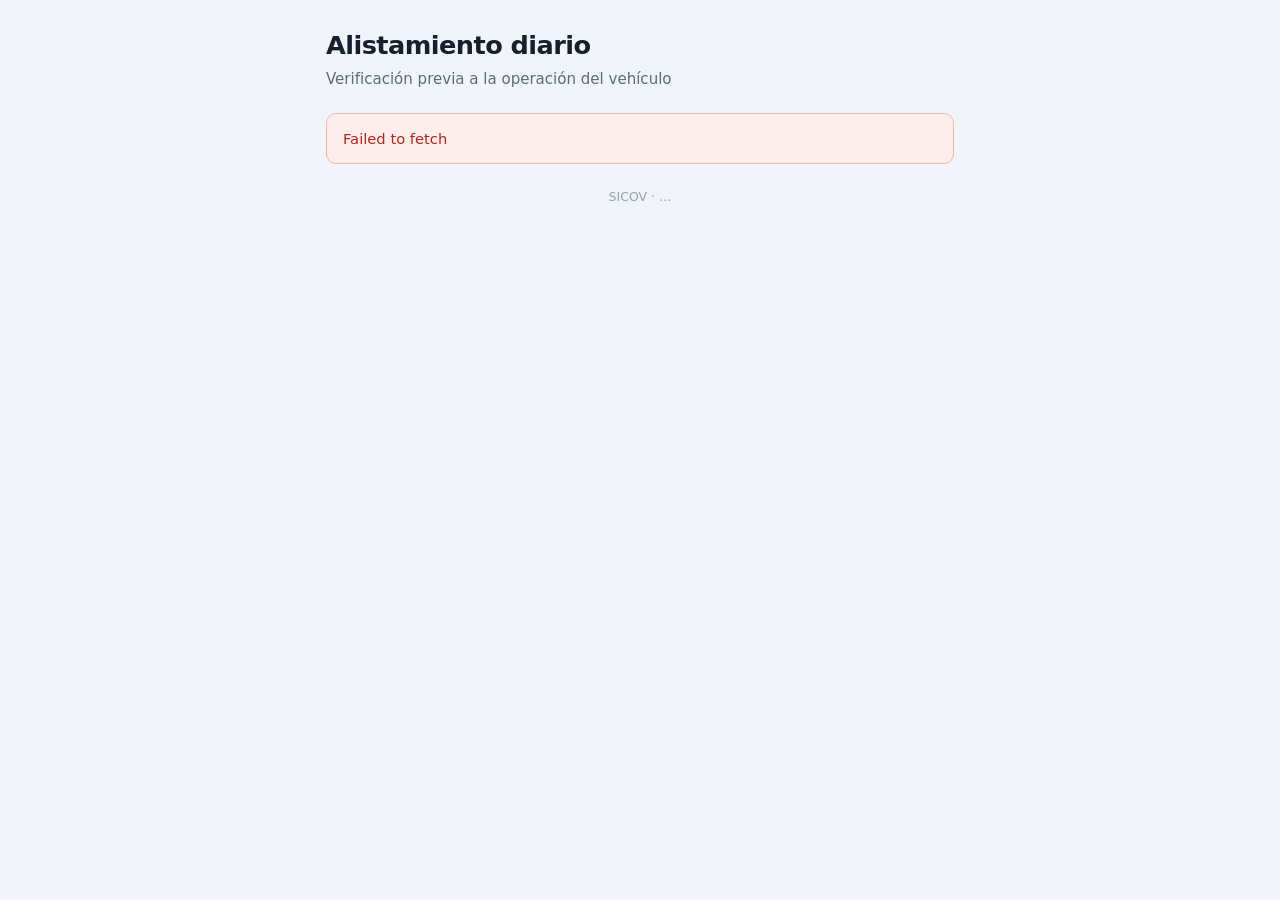
==== alistamiento.html @ 08b6e591 "Rediseno del checklist y arreglo del campo de observacion encimado El formulario del conductor se ve" ====
<!doctype html>
<html lang="es">
<head>
<meta charset="utf-8">
<meta name="viewport" content="width=device-width, initial-scale=1, viewport-fit=cover">
<title>Alistamiento diario — SICOV</title>
<meta name="description" content="Verificación previa a la operación del vehículo.">
<meta name="theme-color" content="#1a4fa0">
<link rel="manifest" href="./manifest.webmanifest">
<link rel="icon" href="./assets/icono-192.png" sizes="192x192" type="image/png">
<link rel="apple-touch-icon" href="./assets/icono-192.png">
<meta name="apple-mobile-web-app-capable" content="yes">
<meta name="apple-mobile-web-app-title" content="SICOV">
<link rel="stylesheet" href="./assets/app.css">
</head>
<body>

<div class="cinta" id="cinta-version" hidden></div>
<div class="cinta" id="cinta-conexion" hidden></div>

<div class="envoltura">
  <header>
    <div>
      <h1>Alistamiento diario</h1>
      <p class="sub">Verificación previa a la operación del vehículo</p>
    </div>
  </header>

  <div id="cargando" class="cargando">Cargando…</div>
  <div id="aviso" class="aviso error" hidden></div>

  <form id="formulario" hidden>
    <div class="panel">
      <h2>Vehículo y conductor</h2>

      <label>
        <span class="etiqueta">Placa</span>
        <select id="placa" required>
          <option value="">Selecciona el vehículo…</option>
        </select>
      </label>

      <label>
        <span class="etiqueta">Cédula del conductor</span>
        <input id="cedula" type="text" inputmode="numeric" autocomplete="off"
               required placeholder="Sin puntos ni espacios">
        <span class="pista" id="pista-conductor"></span>
      </label>

      <label>
        <span class="etiqueta">Nombre del conductor</span>
        <input id="nombre" type="text" autocomplete="off" required placeholder="Nombre completo">
      </label>

      <label>
        <span class="etiqueta">Kilometraje <span class="pista enlinea">(opcional)</span></span>
        <input id="kilometraje" type="text" inputmode="numeric" autocomplete="off">
      </label>
    </div>

    <div class="panel">
      <h2>Verificación</h2>
      <p class="sub nota">
        Marca cada punto: <strong>OK</strong> si está bien, <strong>Falla</strong> si encontraste
        una novedad. Hay que marcar todos para poder registrar.
      </p>
      <div id="checklist"></div>
    </div>

    <div class="panel">
      <h2>Observaciones</h2>
      <label>
        <textarea id="observaciones" placeholder="Algo más que deba quedar registrado (opcional)"></textarea>
      </label>
    </div>
  </form>

  <p class="pie">SICOV · <span id="version">…</span></p>
</div>

<div class="barra" id="barra" hidden>
  <div class="barra-interna">
    <div class="progreso">
      <div class="progreso-texto" id="progreso-texto" aria-live="polite"></div>
      <div class="progreso-riel" role="progressbar" aria-label="Puntos verificados">
        <div class="progreso-lleno" id="progreso-lleno"></div>
      </div>
    </div>
    <button type="button" class="primario" id="enviar" disabled>Registrar</button>
  </div>
</div>

<!-- comun.js primero: registra el service worker y define window.SICOV, del
     que depende el resto. Los dos son clasicos (no modulos) para que se
     ejecuten en orden sin defer. -->
<script src="./assets/comun.js"></script>
<script src="./assets/alistamiento.js"></script>
</body>
</html>
---- assets/app.css ----
/* ---------------------------------------------------------------------------
   Estilos de la plataforma SICOV
   ---------------------------------------------------------------------------
   Compartidos por los dos formularios. Estan en un archivo aparte (y no inline
   en cada HTML) para que el service worker los cachee una vez y los reuse: con
   estilos inline, cada cambio en un formulario obliga a volver a descargar
   todo lo demas.

   Mobile-first sin media queries para crecer: el formulario se llena de pie
   junto al vehiculo, en un telefono. El escritorio solo necesita que la
   columna no se estire, y eso lo resuelve un max-width.

   DOS COSAS MANDAN EN ESTE DISENO, y no son esteticas:

   1. Se usa a pleno sol y a las 4 de la manana. De ahi que los estados
      marcados sean rellenos de color con texto blanco, y no fondos tenidos con
      texto de color: un tinte claro desaparece bajo el sol directo. Y de ahi
      el modo oscuro, que a esa hora no es un lujo.

   2. Se toca con una mano, de pie, a veces con guantes. Ningun objetivo
      tactil baja de 48px.

   Lo marcado RECEDE y lo pendiente resalta: un item ya verificado se tine y
   baja de contraste, mientras los que faltan siguen en blanco. Asi el ojo va
   solo a lo que queda, que es la pregunta que el conductor se hace al bajar
   la lista.
--------------------------------------------------------------------------- */

:root {
  --tinta: #16202c;
  --suave: #5b6b7d;
  --tenue: #93a1b2;
  --linea: #e3e8ef;
  --linea-fuerte: #cdd6e0;
  --fondo: #f1f4f8;
  --panel: #ffffff;
  --campo: #ffffff;

  --ok: #16794a;
  --ok-claro: #1f9a5e;
  --ok-suave: #e9f6ef;
  --ok-borde: #a8ddc1;

  --mal: #b3261e;
  --mal-claro: #d13a30;
  --mal-suave: #fdedeb;
  --mal-borde: #f2b9b4;

  --acento: #1a4fa0;
  --acento-claro: #2a66c4;
  --acento-suave: #eaf1fb;
  --acento-borde: #bed3f0;

  --radio: 14px;
  --radio-chico: 10px;
  --sombra: 0 1px 2px rgba(22, 32, 44, 0.04), 0 4px 12px rgba(22, 32, 44, 0.05);
  --sombra-barra: 0 -2px 16px rgba(22, 32, 44, 0.10);

  color-scheme: light;
}

/* El turno arranca de noche. Se redefinen solo los tokens: ninguna regla de
   abajo sabe en que modo esta. */
@media (prefers-color-scheme: dark) {
  :root {
    --tinta: #e8edf4;
    --suave: #9aa8ba;
    --tenue: #6b7a8d;
    --linea: #2a3542;
    --linea-fuerte: #3a4757;
    --fondo: #0f151c;
    --panel: #18202a;
    --campo: #1e2833;

    --ok: #3fbd7d;
    --ok-claro: #2f9d64;
    --ok-suave: #14301f;
    --ok-borde: #2c6444;

    --mal: #f28b83;
    --mal-claro: #d4483c;
    --mal-suave: #331715;
    --mal-borde: #6b2b25;

    --acento: #6ba3f5;
    --acento-claro: #3d7fd8;
    --acento-suave: #16243a;
    --acento-borde: #2d4a75;

    --sombra: 0 1px 2px rgba(0, 0, 0, 0.3), 0 4px 12px rgba(0, 0, 0, 0.25);
    --sombra-barra: 0 -2px 16px rgba(0, 0, 0, 0.4);

    color-scheme: dark;
  }
}

* { box-sizing: border-box; }

body {
  margin: 0;
  /* El padding inferior deja sitio a la barra fija de envio, y el
     safe-area-inset evita que el boton quede bajo la barra del sistema en los
     telefonos con notch. */
  padding: env(safe-area-inset-top, 0) 0 calc(env(safe-area-inset-bottom, 0) + 108px);
  background: var(--fondo);
  color: var(--tinta);
  font: 16px/1.5 system-ui, -apple-system, "Segoe UI", sans-serif;
  -webkit-text-size-adjust: 100%;
  /* La app instalada no debe dar el efecto de rebote de una pagina web. */
  overscroll-behavior-y: contain;
  -webkit-tap-highlight-color: transparent;
}

.envoltura { max-width: 660px; margin: 0 auto; padding: 16px; }

/* --- Cabecera --- */
header { padding: 10px 0 22px; display: flex; align-items: flex-start; gap: 12px; }
header > div { flex: 1; min-width: 0; }
h1 {
  margin: 0 0 4px;
  font-size: 1.6rem;
  font-weight: 700;
  letter-spacing: -0.022em;
}
.sub { margin: 0; color: var(--suave); font-size: 0.94rem; }

/* --- Paneles --- */
.panel {
  background: var(--panel);
  border: 1px solid var(--linea);
  border-radius: var(--radio);
  padding: 18px;
  margin-bottom: 14px;
  box-shadow: var(--sombra);
}
.panel h2 {
  margin: 0 0 16px;
  font-size: 0.75rem;
  text-transform: uppercase;
  letter-spacing: 0.08em;
  color: var(--suave);
  font-weight: 700;
}
.panel .nota { margin: -8px 0 16px; font-size: 0.9rem; }

/* --- Campos --- */
label { display: block; margin-bottom: 16px; }
label:last-child { margin-bottom: 0; }
.etiqueta { display: block; font-size: 0.88rem; font-weight: 600; margin-bottom: 7px; }
.pista { display: block; font-size: 0.82rem; color: var(--suave); font-weight: 400; margin-top: 6px; }
.pista.enlinea { display: inline; margin: 0; font-weight: 400; }
.pista.bien { color: var(--ok); font-weight: 600; }

input, select, textarea {
  width: 100%;
  /* Hereda los 16px del body a proposito: por debajo de 16px, iOS hace zoom
     al enfocar el campo y descoloca el formulario. */
  font: inherit;
  padding: 13px 14px;
  min-height: 50px;
  border: 1.5px solid var(--linea-fuerte);
  border-radius: var(--radio-chico);
  background: var(--campo);
  color: inherit;
  transition: border-color .15s, box-shadow .15s;
}
input::placeholder, textarea::placeholder { color: var(--tenue); }
input:focus-visible, select:focus-visible, textarea:focus-visible {
  outline: none;
  border-color: var(--acento);
  box-shadow: 0 0 0 3px var(--acento-suave);
}
textarea { min-height: 88px; resize: vertical; line-height: 1.5; }

/* La flecha del select se dibuja con dos gradientes en vez de una imagen:
   hereda el color del tema y no cuesta una peticion mas. */
select {
  appearance: none;
  -webkit-appearance: none;
  padding-right: 40px;
  background-image: linear-gradient(45deg, transparent 50%, var(--suave) 50%),
                    linear-gradient(135deg, var(--suave) 50%, transparent 50%);
  background-position: calc(100% - 20px) calc(50% + 2px), calc(100% - 15px) calc(50% + 2px);
  background-size: 5px 5px, 5px 5px;
  background-repeat: no-repeat;
}

.par { display: flex; gap: 12px; }
.par > label { flex: 1; min-width: 0; }
@media (max-width: 420px) { .par { flex-direction: column; gap: 0; } }

/* --- Grupos del checklist --- */
.grupo {
  display: flex;
  align-items: center;
  gap: 10px;
  margin: 22px 0 10px;
  padding-top: 18px;
  border-top: 1px solid var(--linea);
}
.grupo:first-of-type { margin-top: 0; padding-top: 0; border-top: 0; }
.grupo-nombre {
  flex: 1;
  min-width: 0;
  font-size: 0.78rem;
  text-transform: uppercase;
  letter-spacing: 0.07em;
  color: var(--suave);
  font-weight: 700;
}

/* Contador por grupo: dice cuanto falta de ESTE bloque sin tener que contar a
   ojo. Se pone verde solo cuando el grupo esta completo. */
.grupo-cuenta {
  flex-shrink: 0;
  font: 700 0.75rem/1 system-ui, sans-serif;
  padding: 6px 10px;
  border-radius: 99px;
  background: var(--fondo);
  border: 1px solid var(--linea);
  color: var(--tenue);
  font-variant-numeric: tabular-nums;
}
.grupo-cuenta[data-completo="si"] {
  background: var(--ok-suave);
  border-color: var(--ok-borde);
  color: var(--ok);
}

/* --- Item del checklist ---
   GRID de una columna, no flex de una fila. El campo de observacion se anade
   como segundo hijo cuando se marca Falla, y con flex se metia como tercera
   columna: aplastaba el texto y lo encimaba con el switch. Con grid cae en su
   propia fila, a todo el ancho, que es donde se puede escribir. */
.item {
  display: grid;
  gap: 12px;
  padding: 14px;
  margin-bottom: 10px;
  border: 1.5px solid var(--linea);
  border-radius: var(--radio-chico);
  background: var(--panel);
  transition: background-color .15s, border-color .15s;
}
.item:last-child { margin-bottom: 0; }

.item-fila {
  display: flex;
  align-items: center;
  gap: 14px;
}
.item-texto {
  flex: 1;
  min-width: 0;
  font-size: 0.97rem;
  font-weight: 500;
  line-height: 1.35;
}

/* Lo ya resuelto recede para que resalte lo que falta. */
.item[data-estado="ok"] {
  background: var(--ok-suave);
  border-color: var(--ok-borde);
}
.item[data-estado="ok"] .item-texto { color: var(--suave); font-weight: 400; }
.item[data-estado="mal"] {
  background: var(--mal-suave);
  border-color: var(--mal-borde);
}

.item-obs {
  /* Ocupa la fila entera del grid. Sin esto volveria a competir por el ancho
     con el texto y el switch. */
  grid-column: 1 / -1;
  min-height: 48px;
  font-size: 0.94rem;
}

/* --- El switch OK / Falla ---
   Relleno solido con texto blanco al marcar, no un tinte claro: el tinte se
   pierde con el telefono a pleno sol, que es cuando mas se usa. */
.switch { display: flex; gap: 8px; flex-shrink: 0; }
.switch button {
  /* 48px de lado minimo: es el objetivo tactil que se acierta sin precision,
     con el telefono en una mano y de pie junto al vehiculo. */
  min-width: 64px;
  min-height: 48px;
  padding: 0 12px;
  font: 700 0.85rem/1 system-ui, sans-serif;
  border: 1.5px solid var(--linea-fuerte);
  border-radius: var(--radio-chico);
  background: var(--campo);
  color: var(--suave);
  cursor: pointer;
  transition: background-color .12s, border-color .12s, color .12s, opacity .12s;
  display: flex;
  align-items: center;
  justify-content: center;
  gap: 5px;
}
.switch button:active { transform: scale(0.96); }
.switch .glifo { font-size: 1rem; line-height: 1; }

.switch button[aria-pressed="true"][data-valor="ok"] {
  background: var(--ok-claro);
  border-color: var(--ok-claro);
  color: #fff;
}
.switch button[aria-pressed="true"][data-valor="mal"] {
  background: var(--mal-claro);
  border-color: var(--mal-claro);
  color: #fff;
}

/* El no elegido se apaga, para que de un vistazo se lea cual quedo. */
.item[data-estado] .switch button[aria-pressed="false"] {
  opacity: 0.4;
  border-color: var(--linea);
}

/* --- Casillas (mantenimiento) --- */
.check {
  display: flex;
  align-items: center;
  gap: 14px;
  padding: 14px;
  margin: 0 0 8px;
  border: 1.5px solid var(--linea);
  border-radius: var(--radio-chico);
  background: var(--panel);
  cursor: pointer;
  transition: background-color .15s, border-color .15s;
}
.check:last-child { margin-bottom: 0; }
.check:has(input:checked) {
  background: var(--acento-suave);
  border-color: var(--acento-borde);
}
.check input {
  width: 24px; height: 24px;
  flex-shrink: 0;
  accent-color: var(--acento-claro);
  cursor: pointer;
}
.check span { flex: 1; font-size: 0.96rem; font-weight: 500; }

/* --- Selector de tipo --- */
.tipos { display: flex; gap: 10px; }
.tipos button {
  flex: 1;
  min-height: 56px;
  padding: 10px;
  font: 600 0.95rem/1.3 system-ui, sans-serif;
  border: 1.5px solid var(--linea-fuerte);
  border-radius: var(--radio-chico);
  background: var(--campo);
  color: var(--suave);
  cursor: pointer;
  transition: background-color .12s, border-color .12s, color .12s;
}
.tipos button[aria-pressed="true"] {
  background: var(--acento-claro);
  border-color: var(--acento-claro);
  color: #fff;
}

/* --- Barra fija de envio --- */
.barra {
  position: fixed;
  left: 0; right: 0; bottom: 0;
  background: var(--panel);
  border-top: 1px solid var(--linea);
  box-shadow: var(--sombra-barra);
  padding: 12px 16px calc(12px + env(safe-area-inset-bottom, 0));
}
.barra-interna {
  max-width: 660px; margin: 0 auto;
  display: flex; align-items: center; gap: 14px;
}
.progreso { flex: 1; min-width: 0; }
.progreso-texto { font-size: 0.85rem; color: var(--suave); margin-bottom: 7px; }
/* Mantenimiento usa el texto sin riel debajo, asi que no necesita el hueco. */
.progreso.progreso-texto { margin-bottom: 0; }
.progreso-texto strong { color: var(--tinta); font-variant-numeric: tabular-nums; }
.progreso-texto .fallas { color: var(--mal); font-weight: 600; }

/* Barra visual ademas del numero: al bajar por 40 puntos, "cuanto me queda"
   se responde mejor con una longitud que leyendo una cifra. */
.progreso-riel {
  height: 6px;
  border-radius: 99px;
  background: var(--linea);
  overflow: hidden;
}
.progreso-lleno {
  height: 100%;
  width: 0;
  border-radius: 99px;
  background: var(--acento-claro);
  transition: width .2s ease-out;
}
.progreso-lleno[data-lleno="si"] { background: var(--ok-claro); }

/* --- Botones --- */
button.primario {
  font: 700 1rem/1 system-ui, sans-serif;
  padding: 15px 24px;
  min-height: 52px;
  border: 0;
  border-radius: var(--radio-chico);
  background: var(--acento-claro);
  color: #fff;
  cursor: pointer;
  flex-shrink: 0;
  transition: background-color .12s, opacity .12s;
}
button.primario:active { transform: scale(0.98); }
button.primario:disabled {
  background: var(--linea-fuerte);
  color: var(--tenue);
  cursor: not-allowed;
}
button.primario.ancho { width: 100%; }

button.discreto {
  font: 600 0.88rem/1 system-ui, sans-serif;
  padding: 11px 14px;
  min-height: 44px;
  border: 1.5px solid var(--linea-fuerte);
  border-radius: var(--radio-chico);
  background: var(--campo);
  color: var(--suave);
  cursor: pointer;
  flex-shrink: 0;
}

/* --- Avisos --- */
.aviso {
  padding: 14px 16px;
  border-radius: var(--radio-chico);
  margin-bottom: 14px;
  font-size: 0.92rem;
  border: 1.5px solid;
  line-height: 1.45;
}
.aviso.error { background: var(--mal-suave); border-color: var(--mal-borde); color: var(--mal); }
.aviso.info  { background: var(--acento-suave); border-color: var(--acento-borde); color: var(--acento); }
.aviso.bien  { background: var(--ok-suave); border-color: var(--ok-borde); color: var(--ok); }

.cargando { padding: 48px 0; text-align: center; color: var(--suave); }

/* --- Estado de conexion y version ---
   Una cinta fija arriba, no un aviso en el flujo: el conductor tiene que poder
   ver que esta sin red en cualquier momento del formulario, no solo al
   principio. */
.cinta {
  position: sticky;
  top: 0;
  z-index: 10;
  padding: 10px 16px;
  padding-top: calc(10px + env(safe-area-inset-top, 0px));
  font: 600 0.85rem/1.3 system-ui, sans-serif;
  text-align: center;
}
.cinta.sinred { background: #4a3a10; color: #ffe9b0; }
.cinta.nueva  { background: var(--acento-claro); color: #fff; display: flex; align-items: center; gap: 10px; justify-content: center; }
.cinta button {
  font: 700 0.82rem/1 system-ui, sans-serif;
  padding: 9px 13px;
  min-height: 40px;
  border: 0;
  border-radius: 8px;
  background: rgba(255, 255, 255, 0.95);
  color: var(--acento);
  cursor: pointer;
}

.pie {
  margin: 24px 0 0;
  text-align: center;
  font-size: 0.78rem;
  color: var(--tenue);
}

/* --- Selector de la portada --- */
.opciones { display: grid; gap: 12px; }
.opcion {
  display: flex;
  align-items: center;
  gap: 14px;
  padding: 20px;
  background: var(--panel);
  border: 1px solid var(--linea);
  border-radius: var(--radio);
  box-shadow: var(--sombra);
  text-decoration: none;
  color: inherit;
  transition: border-color .15s, transform .12s;
}
.opcion:active { transform: scale(0.99); }
.opcion > div { flex: 1; min-width: 0; }
.opcion strong { display: block; font-size: 1.08rem; font-weight: 700; margin-bottom: 5px; }
.opcion span { color: var(--suave); font-size: 0.9rem; line-height: 1.45; }
.opcion .flecha { color: var(--tenue); font-size: 1.3rem; flex-shrink: 0; }

/* Quien fija "reducir movimiento" no quiere transiciones, ni aqui ni en
   ningun otro sitio. */
@media (prefers-reduced-motion: reduce) {
  * { transition: none !important; }
  button:active, .opcion:active, button.primario:active { transform: none !important; }
}

[hidden] { display: none !important; }
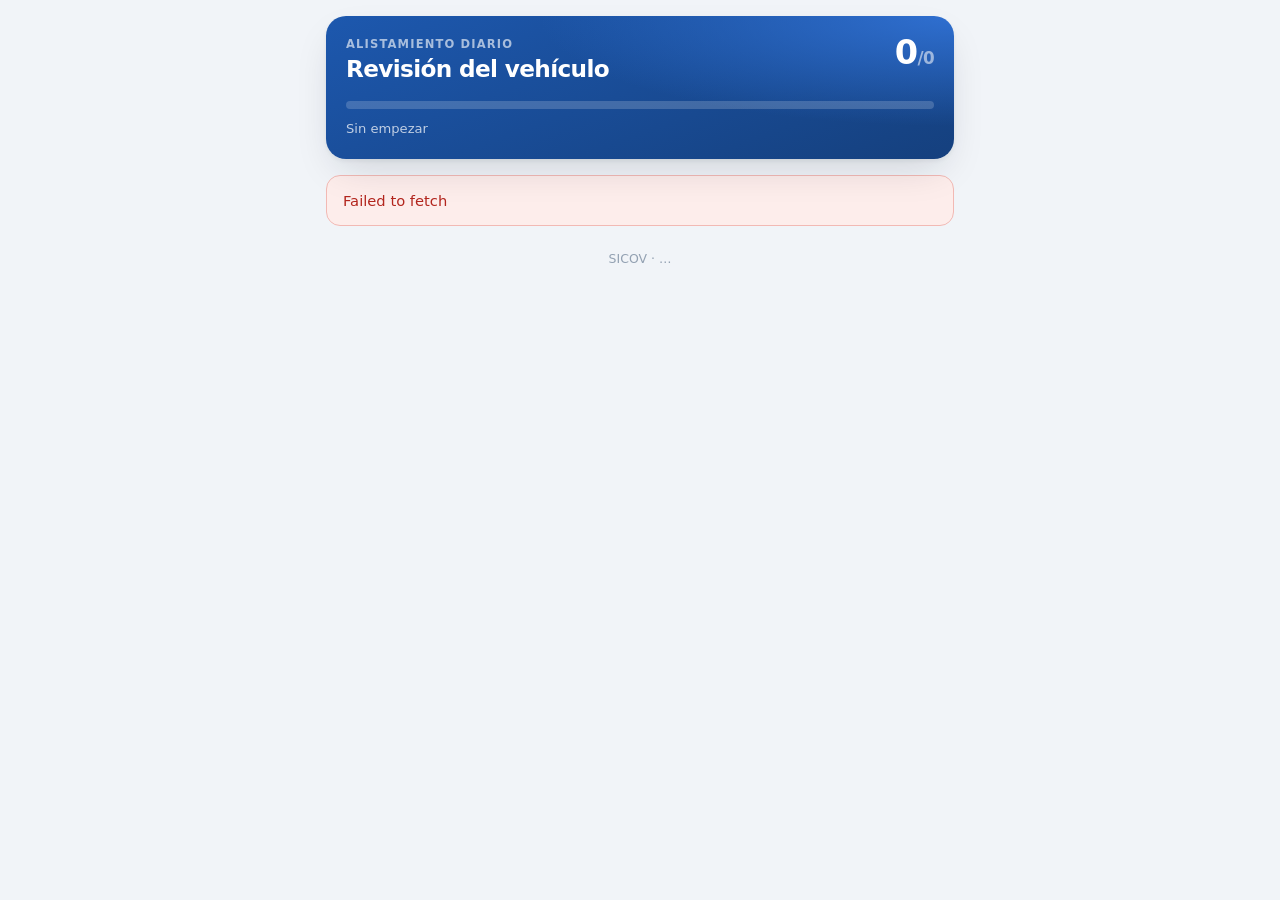
==== commit badb279c: "Rediseno visual del alistamiento El acordeon arreglo la estructura, pero el aspecto seguia siendo el" ====
--- a/alistamiento.html
+++ b/alistamiento.html
@@ -19,11 +19,24 @@
 <div class="cinta" id="cinta-conexion" hidden></div>
 
 <div class="envoltura">
-  <header>
-    <div>
-      <h1>Alistamiento diario</h1>
-      <p class="sub">Verificación previa a la operación del vehículo</p>
+  <!-- La cabecera lleva el progreso dentro. Antes el titulo iba arriba y el
+       contador abajo en la barra: el conductor tenia que mirar a dos sitios
+       para saber como va, y el titulo ocupaba una franja que no decia nada
+       despues del primer segundo. -->
+  <header class="hero">
+    <div class="hero-fila">
+      <div class="hero-texto">
+        <p class="hero-rotulo">Alistamiento diario</p>
+        <h1>Revisión del vehículo</h1>
+      </div>
+      <div class="hero-cifra" aria-hidden="true">
+        <strong id="hero-hechas">0</strong><span id="hero-total">/0</span>
+      </div>
     </div>
+    <div class="progreso-riel" role="progressbar" aria-label="Puntos verificados">
+      <div class="progreso-lleno" id="progreso-lleno"></div>
+    </div>
+    <p class="hero-pie" id="progreso-texto" aria-live="polite">Sin empezar</p>
   </header>
 
   <div id="cargando" class="cargando">Cargando…</div>
@@ -47,9 +60,12 @@
         <span class="pista" id="pista-conductor"></span>
       </label>
 
+      <!-- readonly: el nombre lo pone la nomina, no el conductor. Sirve para
+           que confirme que es el, no para aportar el dato. -->
       <label>
         <span class="etiqueta">Nombre del conductor</span>
-        <input id="nombre" type="text" autocomplete="off" required placeholder="Nombre completo">
+        <input id="nombre" type="text" autocomplete="off" required readonly
+               placeholder="Se completa con la cédula">
       </label>
 
       <label>
@@ -61,8 +77,8 @@
     <div class="panel">
       <h2>Verificación</h2>
       <p class="sub nota">
-        Marca cada punto: <strong>OK</strong> si está bien, <strong>Falla</strong> si encontraste
-        una novedad. Hay que marcar todos para poder registrar.
+        Toca <strong>✓</strong> si el punto está bien o <strong>!</strong> si encontraste una
+        novedad. Al terminar un bloque se abre el siguiente.
       </p>
       <div id="checklist"></div>
     </div>
@@ -78,15 +94,13 @@
   <p class="pie">SICOV · <span id="version">…</span></p>
 </div>
 
+<!-- Solo el boton: el progreso ya vive en la cabecera. El rotulo del boton
+     dice que falta, para que no haya que subir a mirar por que esta apagado. -->
 <div class="barra" id="barra" hidden>
   <div class="barra-interna">
-    <div class="progreso">
-      <div class="progreso-texto" id="progreso-texto" aria-live="polite"></div>
-      <div class="progreso-riel" role="progressbar" aria-label="Puntos verificados">
-        <div class="progreso-lleno" id="progreso-lleno"></div>
-      </div>
-    </div>
-    <button type="button" class="primario" id="enviar" disabled>Registrar</button>
+    <button type="button" class="primario ancho" id="enviar" disabled>
+      <span id="enviar-texto">Registrar alistamiento</span>
+    </button>
   </div>
 </div>
 
--- a/assets/app.css
+++ b/assets/app.css
@@ -12,10 +12,9 @@
 
    DOS COSAS MANDAN EN ESTE DISENO, y no son esteticas:
 
-   1. Se usa a pleno sol y a las 4 de la manana. De ahi que los estados
-      marcados sean rellenos de color con texto blanco, y no fondos tenidos con
-      texto de color: un tinte claro desaparece bajo el sol directo. Y de ahi
-      el modo oscuro, que a esa hora no es un lujo.
+   1. Se usa a pleno sol. De ahi que los estados marcados sean rellenos de
+      color con texto blanco, y no fondos tenidos con texto de color: un tinte
+      claro desaparece bajo el sol directo.
 
    2. Se toca con una mano, de pie, a veces con guantes. Ningun objetivo
       tactil baja de 48px.
@@ -51,48 +50,30 @@
   --acento-suave: #eaf1fb;
   --acento-borde: #bed3f0;
 
-  --radio: 14px;
-  --radio-chico: 10px;
-  --sombra: 0 1px 2px rgba(22, 32, 44, 0.04), 0 4px 12px rgba(22, 32, 44, 0.05);
-  --sombra-barra: 0 -2px 16px rgba(22, 32, 44, 0.10);
+  /* Radios grandes y sombras en capas. Una sola sombra difusa aplana el
+     panel; dos (una de contacto, corta y oscura, y otra de elevacion, larga y
+     tenue) es como se comporta una sombra real y es lo que separa una tarjeta
+     de un recuadro con borde. */
+  --radio: 20px;
+  --radio-chico: 14px;
+  --radio-mini: 11px;
+  --sombra:
+    0 1px 2px rgba(16, 28, 44, 0.05),
+    0 8px 24px -8px rgba(16, 28, 44, 0.10);
+  --sombra-alta:
+    0 2px 4px rgba(16, 28, 44, 0.06),
+    0 16px 40px -12px rgba(16, 28, 44, 0.18);
+  --sombra-barra: 0 -1px 0 rgba(16, 28, 44, 0.06), 0 -12px 32px -8px rgba(16, 28, 44, 0.12);
 
   color-scheme: light;
 }
 
-/* El turno arranca de noche. Se redefinen solo los tokens: ninguna regla de
-   abajo sabe en que modo esta. */
-@media (prefers-color-scheme: dark) {
-  :root {
-    --tinta: #e8edf4;
-    --suave: #9aa8ba;
-    --tenue: #6b7a8d;
-    --linea: #2a3542;
-    --linea-fuerte: #3a4757;
-    --fondo: #0f151c;
-    --panel: #18202a;
-    --campo: #1e2833;
-
-    --ok: #3fbd7d;
-    --ok-claro: #2f9d64;
-    --ok-suave: #14301f;
-    --ok-borde: #2c6444;
-
-    --mal: #f28b83;
-    --mal-claro: #d4483c;
-    --mal-suave: #331715;
-    --mal-borde: #6b2b25;
-
-    --acento: #6ba3f5;
-    --acento-claro: #3d7fd8;
-    --acento-suave: #16243a;
-    --acento-borde: #2d4a75;
-
-    --sombra: 0 1px 2px rgba(0, 0, 0, 0.3), 0 4px 12px rgba(0, 0, 0, 0.25);
-    --sombra-barra: 0 -2px 16px rgba(0, 0, 0, 0.4);
-
-    color-scheme: dark;
-  }
-}
+/* Sin modo oscuro a proposito. Se probo y el resultado no convence: en una
+   app de trabajo que se llena a la carrera, el fondo negro hace que el verde y
+   el rojo de OK/Falla pierdan la contundencia que tienen sobre blanco, que es
+   lo unico que el conductor mira. Si mas adelante hace falta para el turno de
+   madrugada, se redefinen los tokens de :root y ninguna regla de abajo se
+   entera. */
 
 * { box-sizing: border-box; }
 
@@ -104,7 +85,13 @@
   padding: env(safe-area-inset-top, 0) 0 calc(env(safe-area-inset-bottom, 0) + 108px);
   background: var(--fondo);
   color: var(--tinta);
-  font: 16px/1.5 system-ui, -apple-system, "Segoe UI", sans-serif;
+  /* La familia del sistema, pero pidiendo la optica de texto de iOS y las
+     formas mas modernas en Android. Sin fuente web: la app tiene que abrir
+     igual sin red, y una fuente que no carga deja el formulario saltando de
+     tamano justo cuando el conductor empieza a tocar. */
+  font: 16px/1.5 -apple-system, BlinkMacSystemFont, "Segoe UI Variable Text",
+        "Segoe UI", Roboto, system-ui, sans-serif;
+  font-feature-settings: "cv11", "ss01";
   -webkit-text-size-adjust: 100%;
   /* La app instalada no debe dar el efecto de rebote de una pagina web. */
   overscroll-behavior-y: contain;
@@ -113,9 +100,91 @@
 
 .envoltura { max-width: 660px; margin: 0 auto; padding: 16px; }
 
-/* --- Cabecera --- */
-header { padding: 10px 0 22px; display: flex; align-items: flex-start; gap: 12px; }
-header > div { flex: 1; min-width: 0; }
+/* Entrada escalonada de los bloques. Un retardo corto por tarjeta hace que la
+   pantalla se arme en vez de aparecer de golpe; es la diferencia entre una
+   pagina y una app. Se anula si el sistema pide menos movimiento. */
+@keyframes surgir {
+  from { opacity: 0; transform: translateY(8px); }
+  to   { opacity: 1; transform: none; }
+}
+.hero, .panel { animation: surgir .32s cubic-bezier(.22,.61,.36,1) backwards; }
+.panel:nth-of-type(1) { animation-delay: .04s; }
+.panel:nth-of-type(2) { animation-delay: .08s; }
+.panel:nth-of-type(3) { animation-delay: .12s; }
+
+@media (prefers-reduced-motion: reduce) {
+  .hero, .panel { animation: none; }
+}
+
+/* --- Cabecera ---
+   Lleva el progreso dentro. Un titulo que solo dice el nombre de la pantalla
+   deja de aportar al segundo de abrirla; el estado, en cambio, se consulta
+   cada pocos toques. El degradado no es adorno: separa el bloque de contexto
+   del area donde se trabaja, sin una linea divisoria mas. */
+.hero {
+  position: relative;
+  margin-bottom: 16px;
+  padding: 20px;
+  border-radius: var(--radio);
+  background:
+    radial-gradient(120% 140% at 100% 0%, #2f6fd0 0%, rgba(47,111,208,0) 55%),
+    linear-gradient(160deg, #1d58ae 0%, #15407e 100%);
+  color: #fff;
+  box-shadow: var(--sombra-alta);
+  overflow: hidden;
+}
+.hero-fila {
+  display: flex;
+  align-items: flex-start;
+  justify-content: space-between;
+  gap: 16px;
+  margin-bottom: 18px;
+}
+.hero-texto { min-width: 0; }
+.hero-rotulo {
+  margin: 0 0 3px;
+  font-size: 0.72rem;
+  font-weight: 650;
+  text-transform: uppercase;
+  letter-spacing: 0.1em;
+  color: rgba(255, 255, 255, 0.62);
+}
+.hero h1 {
+  margin: 0;
+  font-size: 1.45rem;
+  font-weight: 700;
+  letter-spacing: -0.028em;
+  line-height: 1.15;
+}
+/* La cifra grande es lo unico que se mira al volver a la pantalla, asi que
+   manda sobre el titulo en tamano. */
+.hero-cifra {
+  flex-shrink: 0;
+  display: flex;
+  align-items: baseline;
+  font-variant-numeric: tabular-nums;
+  letter-spacing: -0.04em;
+}
+.hero-cifra strong { font-size: 2.1rem; font-weight: 750; line-height: 1; }
+.hero-cifra span {
+  font-size: 1.05rem;
+  font-weight: 600;
+  color: rgba(255, 255, 255, 0.55);
+}
+.hero-pie {
+  margin: 10px 0 0;
+  font-size: 0.82rem;
+  color: rgba(255, 255, 255, 0.72);
+}
+.hero-pie strong { color: #fff; font-variant-numeric: tabular-nums; }
+.hero-pie .fallas { color: #ffc4bd; font-weight: 650; }
+
+/* El riel dentro del degradado necesita su propio contraste: el gris de la
+   version clara desaparece sobre azul. */
+.hero .progreso-riel { background: rgba(255, 255, 255, 0.18); height: 8px; }
+.hero .progreso-lleno { background: #fff; }
+.hero .progreso-lleno[data-lleno="si"] { background: #5ee29a; }
+
 h1 {
   margin: 0 0 4px;
   font-size: 1.6rem;
@@ -129,17 +198,29 @@
   background: var(--panel);
   border: 1px solid var(--linea);
   border-radius: var(--radio);
-  padding: 18px;
+  padding: 20px;
   margin-bottom: 14px;
   box-shadow: var(--sombra);
 }
+/* Un punto de color delante del titulo. Cuesta nada y convierte una lista de
+   rotulos grises en secciones que se distinguen de reojo al hacer scroll. */
 .panel h2 {
-  margin: 0 0 16px;
-  font-size: 0.75rem;
+  display: flex;
+  align-items: center;
+  gap: 9px;
+  margin: 0 0 18px;
+  font-size: 0.74rem;
   text-transform: uppercase;
-  letter-spacing: 0.08em;
+  letter-spacing: 0.09em;
   color: var(--suave);
-  font-weight: 700;
+  font-weight: 750;
+}
+.panel h2::before {
+  content: "";
+  width: 7px; height: 7px;
+  border-radius: 50%;
+  background: var(--acento-claro);
+  flex-shrink: 0;
 }
 .panel .nota { margin: -8px 0 16px; font-size: 0.9rem; }
 
@@ -189,7 +270,10 @@
 .par > label { flex: 1; min-width: 0; }
 @media (max-width: 420px) { .par { flex-direction: column; gap: 0; } }
 
-/* --- Grupos del checklist --- */
+/* --- Separador de grupo (formulario de mantenimiento) ---
+   Una linea con el nombre del bloque, sin acordeon: el taller llena el
+   formulario sentado y en pantalla grande, donde el scroll no estorba. El
+   acordeon de abajo es del alistamiento, que se llena de pie en un telefono. */
 .grupo {
   display: flex;
   align-items: center;
@@ -209,52 +293,186 @@
   font-weight: 700;
 }
 
-/* Contador por grupo: dice cuanto falta de ESTE bloque sin tener que contar a
-   ojo. Se pone verde solo cuando el grupo esta completo. */
-.grupo-cuenta {
+/* --- Checklist en acordeon ---
+   Los 40 puntos en una lista plana median casi 3900px: cinco pantallas de
+   telefono de puro scroll, y el conductor no sabia donde estaba. Agrupados en
+   acordeon se ve un grupo a la vez, y al terminarlo se abre el siguiente solo.
+   El scroll pasa a caber en una pantalla y el avance se vuelve evidente sin
+   tener que explicarlo. */
+.bloque {
+  border: 1px solid var(--linea);
+  border-radius: var(--radio-chico);
+  margin-bottom: 10px;
+  background: var(--panel);
+  overflow: hidden;
+  box-shadow: 0 1px 2px rgba(16, 28, 44, 0.04);
+  transition: box-shadow .2s, border-color .2s;
+}
+/* El abierto se eleva sobre los demas. Es la senal de "estas aqui" que un
+   acordeon necesita para no parecer una lista de botones. */
+.bloque[data-abierto="si"] {
+  box-shadow: var(--sombra);
+  border-color: var(--linea-fuerte);
+}
+.bloque:last-child { margin-bottom: 0; }
+
+/* La cabecera es el boton que abre y cierra. Ocupa el ancho entero para que
+   sea imposible fallar el toque. */
+.bloque-cab {
+  display: flex;
+  align-items: center;
+  gap: 10px;
+  width: 100%;
+  min-height: 56px;
+  padding: 10px 14px;
+  border: 0;
+  background: transparent;
+  color: inherit;
+  font: inherit;
+  text-align: left;
+  cursor: pointer;
+}
+.bloque-cab:active { background: var(--fondo); }
+
+/* El numero de paso responde "cuanto llevo" sin contar cabeceras a ojo. */
+.bloque-paso {
+  flex-shrink: 0;
+  display: flex;
+  align-items: center;
+  justify-content: center;
+  width: 28px; height: 28px;
+  border-radius: 99px;
+  background: var(--fondo);
+  border: 1px solid var(--linea);
+  font: 700 0.72rem/1 system-ui, sans-serif;
+  color: var(--tenue);
+  font-variant-numeric: tabular-nums;
+}
+.bloque-nombre {
+  flex: 1;
+  min-width: 0;
+  font-size: 0.95rem;
+  font-weight: 650;
+  line-height: 1.25;
+  letter-spacing: -0.01em;
+}
+.bloque-cuenta {
   flex-shrink: 0;
   font: 700 0.75rem/1 system-ui, sans-serif;
-  padding: 6px 10px;
+  padding: 5px 9px;
   border-radius: 99px;
   background: var(--fondo);
   border: 1px solid var(--linea);
   color: var(--tenue);
   font-variant-numeric: tabular-nums;
 }
-.grupo-cuenta[data-completo="si"] {
+.bloque-flecha {
+  flex-shrink: 0;
+  color: var(--tenue);
+  font-size: 0.8rem;
+  transition: transform .18s;
+}
+.bloque[data-abierto="si"] .bloque-flecha { transform: rotate(180deg); }
+
+/* Grupo resuelto: se tine entero y el paso pasa a un check. Al cerrarse, la
+   fila sola dice que ese bloque ya esta, sin volver a abrirlo. */
+.bloque[data-completo="si"] { border-color: var(--ok-borde); }
+.bloque[data-completo="si"] .bloque-cab { background: var(--ok-suave); }
+.bloque[data-completo="si"] .bloque-nombre { color: var(--ok); }
+.bloque[data-completo="si"] .bloque-paso,
+.bloque[data-completo="si"] .bloque-cuenta {
+  background: var(--ok-claro);
+  border-color: var(--ok-claro);
+  color: #fff;
+}
+/* Con una falla dentro, el grupo se marca en rojo aunque este completo: es lo
+   que el taller tiene que ver antes de que el bus salga. */
+.bloque[data-falla="si"] { border-color: var(--mal-borde); }
+.bloque[data-falla="si"] .bloque-cab { background: var(--mal-suave); }
+.bloque[data-falla="si"] .bloque-nombre { color: var(--mal); }
+.bloque[data-falla="si"] .bloque-paso,
+.bloque[data-falla="si"] .bloque-cuenta {
+  background: var(--mal-claro);
+  border-color: var(--mal-claro);
+  color: #fff;
+}
+
+/* Abrir y cerrar se anima con grid-template-rows de 0fr a 1fr: es la unica
+   forma de interpolar hacia una altura 'auto' sin medirla en JS. El hijo
+   necesita min-height:0 y overflow:hidden o se desborda durante la
+   transicion. Un [hidden] seco daba un salto que hacia perder el sitio. */
+.bloque-envoltura {
+  display: grid;
+  grid-template-rows: 0fr;
+  transition: grid-template-rows .26s cubic-bezier(.22,.61,.36,1);
+}
+.bloque[data-abierto="si"] .bloque-envoltura { grid-template-rows: 1fr; }
+.bloque-cuerpo {
+  min-height: 0;
+  overflow: hidden;
+}
+.bloque-cuerpo > :first-child { margin-top: 2px; }
+.bloque-interior { padding: 2px 10px 12px; }
+
+@media (prefers-reduced-motion: reduce) {
+  .bloque-envoltura { transition: none; }
+}
+
+/* --- "Todo bien" del grupo ---
+   Marca de una vez los pendientes de ESTE grupo, no de la lista entera. Lo de
+   abajo sigue punto por punto: el que encuentre una falla la marca y manda el
+   resto de un toque. */
+.todo-bien {
+  display: flex;
+  align-items: center;
+  justify-content: center;
+  gap: 8px;
+  width: 100%;
+  min-height: 46px;
+  margin-bottom: 10px;
+  padding: 0 14px;
+  border: 0;
+  border-radius: 99px;
   background: var(--ok-suave);
-  border-color: var(--ok-borde);
   color: var(--ok);
-}
+  font: 650 0.87rem/1.2 system-ui, sans-serif;
+  cursor: pointer;
+  transition: background-color .15s, transform .12s;
+}
+.todo-bien:active { transform: scale(0.97); background: var(--ok-borde); }
+.todo-bien[hidden] { display: none; }
 
 /* --- Item del checklist ---
    GRID de una columna, no flex de una fila. El campo de observacion se anade
    como segundo hijo cuando se marca Falla, y con flex se metia como tercera
    columna: aplastaba el texto y lo encimaba con el switch. Con grid cae en su
    propia fila, a todo el ancho, que es donde se puede escribir. */
+/* Sin borde: dentro del bloque ya hay un contenedor, y encerrar cada punto en
+   otro recuadro es lo que daba el aspecto de formulario viejo. Los separa el
+   fondo, que ademas deja el color del estado como la unica senal fuerte. */
 .item {
   display: grid;
-  gap: 12px;
-  padding: 14px;
-  margin-bottom: 10px;
-  border: 1.5px solid var(--linea);
-  border-radius: var(--radio-chico);
-  background: var(--panel);
-  transition: background-color .15s, border-color .15s;
+  gap: 10px;
+  padding: 7px 10px;
+  margin-bottom: 4px;
+  border: 1px solid transparent;
+  border-radius: var(--radio-mini);
+  background: transparent;
+  transition: background-color .18s, border-color .18s;
 }
 .item:last-child { margin-bottom: 0; }
 
 .item-fila {
   display: flex;
   align-items: center;
-  gap: 14px;
+  gap: 10px;
 }
 .item-texto {
   flex: 1;
   min-width: 0;
-  font-size: 0.97rem;
+  font-size: 0.93rem;
   font-weight: 500;
-  line-height: 1.35;
+  line-height: 1.3;
 }
 
 /* Lo ya resuelto recede para que resalte lo que falta. */
@@ -272,51 +490,60 @@
   /* Ocupa la fila entera del grid. Sin esto volveria a competir por el ancho
      con el texto y el switch. */
   grid-column: 1 / -1;
-  min-height: 48px;
+  min-height: 46px;
   font-size: 0.94rem;
 }
 
 /* --- El switch OK / Falla ---
    Relleno solido con texto blanco al marcar, no un tinte claro: el tinte se
-   pierde con el telefono a pleno sol, que es cuando mas se usa. */
-.switch { display: flex; gap: 8px; flex-shrink: 0; }
+   pierde con el telefono a pleno sol, que es cuando mas se usa.
+
+   Cuadrados con glifo y sin rotulo: con el nombre del punto al lado, "OK" y
+   "Falla" escritos repetian 80 veces lo que la forma y el color ya dicen, y
+   cada palabra costaba ancho que el texto necesitaba. El rotulo sigue ahi para
+   el lector de pantalla. */
+.switch { display: flex; gap: 7px; flex-shrink: 0; }
 .switch button {
-  /* 48px de lado minimo: es el objetivo tactil que se acierta sin precision,
-     con el telefono en una mano y de pie junto al vehiculo. */
-  min-width: 64px;
-  min-height: 48px;
-  padding: 0 12px;
-  font: 700 0.85rem/1 system-ui, sans-serif;
-  border: 1.5px solid var(--linea-fuerte);
-  border-radius: var(--radio-chico);
-  background: var(--campo);
-  color: var(--suave);
+  /* 48px de lado: es el objetivo tactil que se acierta sin precision, con el
+     telefono en una mano y de pie junto al vehiculo. No baja de ahi. */
+  width: 48px;
+  height: 48px;
+  padding: 0;
+  font: 700 1.2rem/1 system-ui, sans-serif;
+  border: 1.5px solid var(--linea);
+  /* Circulos. Dos cuadrados junto a un texto se leen como "otro campo mas";
+     el circulo se lee como un control, que es lo que son. */
+  border-radius: 50%;
+  background: var(--fondo);
+  color: var(--tenue);
   cursor: pointer;
-  transition: background-color .12s, border-color .12s, color .12s, opacity .12s;
+  transition: background-color .15s, border-color .15s, color .15s,
+              opacity .15s, transform .12s;
   display: flex;
   align-items: center;
   justify-content: center;
-  gap: 5px;
-}
-.switch button:active { transform: scale(0.96); }
-.switch .glifo { font-size: 1rem; line-height: 1; }
+}
+.switch button:active { transform: scale(0.88); }
 
 .switch button[aria-pressed="true"][data-valor="ok"] {
   background: var(--ok-claro);
   border-color: var(--ok-claro);
   color: #fff;
+  box-shadow: 0 0 0 4px var(--ok-suave);
 }
 .switch button[aria-pressed="true"][data-valor="mal"] {
   background: var(--mal-claro);
   border-color: var(--mal-claro);
   color: #fff;
+  box-shadow: 0 0 0 4px var(--mal-suave);
 }
 
 /* El no elegido se apaga, para que de un vistazo se lea cual quedo. */
 .item[data-estado] .switch button[aria-pressed="false"] {
-  opacity: 0.4;
+  opacity: 0.35;
   border-color: var(--linea);
 }
+
 
 /* --- Casillas (mantenimiento) --- */
 .check {
@@ -365,13 +592,22 @@
 }
 
 /* --- Barra fija de envio --- */
+/* Fondo translucido con desenfoque: deja ver que la lista sigue debajo, asi
+   la barra se lee como algo que flota sobre el contenido y no como el final de
+   la pagina. El color opaco queda de respaldo donde no hay backdrop-filter. */
 .barra {
   position: fixed;
   left: 0; right: 0; bottom: 0;
-  background: var(--panel);
-  border-top: 1px solid var(--linea);
+  background: rgba(255, 255, 255, 0.86);
+  border-top: 1px solid rgba(16, 28, 44, 0.07);
   box-shadow: var(--sombra-barra);
   padding: 12px 16px calc(12px + env(safe-area-inset-bottom, 0));
+}
+@supports (backdrop-filter: blur(1px)) or (-webkit-backdrop-filter: blur(1px)) {
+  .barra {
+    -webkit-backdrop-filter: saturate(180%) blur(20px);
+    backdrop-filter: saturate(180%) blur(20px);
+  }
 }
 .barra-interna {
   max-width: 660px; margin: 0 auto;
@@ -403,21 +639,25 @@
 
 /* --- Botones --- */
 button.primario {
-  font: 700 1rem/1 system-ui, sans-serif;
+  font: 700 1rem/1.2 system-ui, sans-serif;
   padding: 15px 24px;
-  min-height: 52px;
+  min-height: 56px;
   border: 0;
-  border-radius: var(--radio-chico);
-  background: var(--acento-claro);
+  border-radius: 99px;
+  background: linear-gradient(180deg, #2a66c4 0%, #1a4fa0 100%);
   color: #fff;
   cursor: pointer;
   flex-shrink: 0;
-  transition: background-color .12s, opacity .12s;
-}
-button.primario:active { transform: scale(0.98); }
+  box-shadow: 0 6px 16px -6px rgba(26, 79, 160, 0.55);
+  transition: background-color .15s, box-shadow .15s, transform .12s;
+}
+button.primario:active { transform: scale(0.985); }
+/* Apagado pero legible: un boton desactivado que no se puede leer obliga a
+   adivinar por que no deja seguir. El rotulo dice cuanto falta. */
 button.primario:disabled {
-  background: var(--linea-fuerte);
-  color: var(--tenue);
+  background: var(--linea);
+  color: var(--suave);
+  box-shadow: none;
   cursor: not-allowed;
 }
 button.primario.ancho { width: 100%; }
@@ -432,6 +672,83 @@
   color: var(--suave);
   cursor: pointer;
   flex-shrink: 0;
+}
+
+/* --- Modal ---
+   Para los dos momentos que exigen que el conductor pare y lea: el
+   alistamiento quedo registrado, o la placa que eligio ya se alisto hoy. */
+.modal-fondo {
+  position: fixed;
+  inset: 0;
+  z-index: 100;
+  background: rgba(16, 24, 34, 0.55);
+  display: flex;
+  align-items: center;
+  justify-content: center;
+  /* En un telefono bajo, con el teclado abierto o con el modal largo, tiene
+     que poder desplazarse. De ahi el overflow y el padding de seguridad. */
+  overflow-y: auto;
+  padding: calc(20px + env(safe-area-inset-top, 0px)) 16px
+           calc(20px + env(safe-area-inset-bottom, 0px));
+  animation: modal-aparece .16s ease-out;
+}
+@keyframes modal-aparece { from { opacity: 0; } to { opacity: 1; } }
+
+.modal {
+  width: 100%;
+  max-width: 420px;
+  margin: auto;
+  background: var(--panel);
+  border-radius: var(--radio);
+  padding: 28px 22px 22px;
+  box-shadow: 0 12px 40px rgba(16, 24, 34, 0.25);
+  text-align: center;
+  animation: modal-sube .2s ease-out;
+}
+@keyframes modal-sube {
+  from { transform: translateY(12px); opacity: 0; }
+  to   { transform: none; opacity: 1; }
+}
+
+.modal-icono {
+  width: 62px;
+  height: 62px;
+  margin: 0 auto 16px;
+  border-radius: 50%;
+  display: flex;
+  align-items: center;
+  justify-content: center;
+  font: 700 32px/1 system-ui, sans-serif;
+}
+.modal-icono[data-tipo="bien"]  { background: var(--ok-suave);     color: var(--ok); }
+.modal-icono[data-tipo="aviso"] { background: #fff4e0;             color: #8a5a00; }
+.modal-icono[data-tipo="error"] { background: var(--mal-suave);    color: var(--mal); }
+
+.modal-titulo { margin: 0 0 8px; font-size: 1.28rem; font-weight: 700; letter-spacing: -0.015em; }
+.modal-mensaje { margin: 0; color: var(--suave); font-size: 0.94rem; line-height: 1.5; }
+
+/* Comprobante. A veces le hacen foto, asi que se lee de un vistazo y los
+   valores van alineados a la derecha, no corridos dentro de un parrafo. */
+.modal-datos {
+  margin: 20px 0 0;
+  padding: 14px 16px;
+  background: var(--fondo);
+  border: 1px solid var(--linea);
+  border-radius: var(--radio-chico);
+  display: grid;
+  grid-template-columns: auto 1fr;
+  gap: 9px 16px;
+  text-align: left;
+  font-size: 0.9rem;
+}
+.modal-datos dt { color: var(--suave); }
+.modal-datos dd { margin: 0; text-align: right; font-weight: 600; word-break: break-word; }
+
+.modal-acciones { margin-top: 22px; display: grid; gap: 10px; }
+.modal-acciones button { width: 100%; }
+
+@media (prefers-reduced-motion: reduce) {
+  .modal-fondo, .modal { animation: none; }
 }
 
 /* --- Avisos --- */
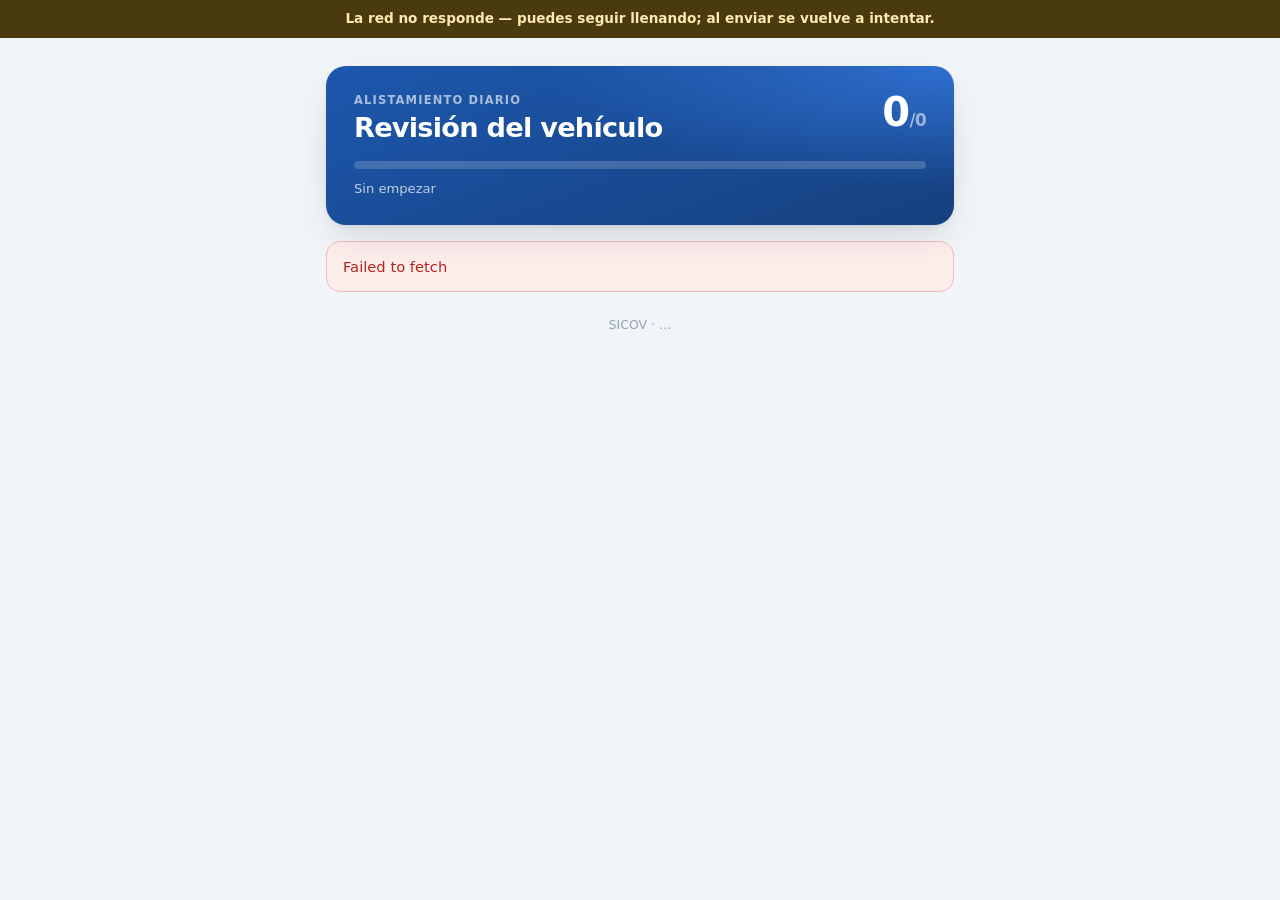
==== commit a8f57b1d: "Validacion visible, conexion comprobada y control de escritura VALIDACION  Cada campo dice lo suyo d" ====
--- a/alistamiento.html
+++ b/alistamiento.html
@@ -46,31 +46,43 @@
     <div class="panel">
       <h2>Vehículo y conductor</h2>
 
-      <label>
+      <label data-campo="placa">
         <span class="etiqueta">Placa</span>
-        <select id="placa" required>
+        <select id="placa" required aria-describedby="err-placa">
           <option value="">Selecciona el vehículo…</option>
         </select>
+        <span class="error-campo" id="err-placa" role="alert" hidden></span>
       </label>
 
-      <label>
+      <label data-campo="cedula">
         <span class="etiqueta">Cédula del conductor</span>
-        <input id="cedula" type="text" inputmode="numeric" autocomplete="off"
-               required placeholder="Sin puntos ni espacios">
+        <!-- inputmode numeric y pattern: en iOS abre el teclado de numeros sin
+             convertir el campo en type=number, que admite signos y notacion
+             cientifica y deja el valor vacio si el texto no es un numero. -->
+        <input id="cedula" type="text" inputmode="numeric" pattern="[0-9]*"
+               autocomplete="off" autocapitalize="off" autocorrect="off"
+               spellcheck="false" enterkeyhint="next" maxlength="10"
+               required aria-describedby="err-cedula pista-conductor"
+               placeholder="Sin puntos ni espacios">
         <span class="pista" id="pista-conductor"></span>
+        <span class="error-campo" id="err-cedula" role="alert" hidden></span>
       </label>
 
       <!-- readonly: el nombre lo pone la nomina, no el conductor. Sirve para
            que confirme que es el, no para aportar el dato. -->
-      <label>
+      <label data-campo="nombre">
         <span class="etiqueta">Nombre del conductor</span>
         <input id="nombre" type="text" autocomplete="off" required readonly
-               placeholder="Se completa con la cédula">
+               tabindex="-1" placeholder="Se completa con la cédula">
       </label>
 
-      <label>
+      <label data-campo="kilometraje">
         <span class="etiqueta">Kilometraje <span class="pista enlinea">(opcional)</span></span>
-        <input id="kilometraje" type="text" inputmode="numeric" autocomplete="off">
+        <input id="kilometraje" type="text" inputmode="numeric" pattern="[0-9]*"
+               autocomplete="off" autocapitalize="off" autocorrect="off"
+               spellcheck="false" enterkeyhint="done" maxlength="9"
+               aria-describedby="err-kilometraje">
+        <span class="error-campo" id="err-kilometraje" role="alert" hidden></span>
       </label>
     </div>
 
@@ -86,10 +98,23 @@
     <div class="panel">
       <h2>Observaciones</h2>
       <label>
-        <textarea id="observaciones" placeholder="Algo más que deba quedar registrado (opcional)"></textarea>
+        <textarea id="observaciones" maxlength="500" enterkeyhint="done"
+                  placeholder="Algo más que deba quedar registrado (opcional)"></textarea>
+        <span class="contador" id="cuenta-obs" aria-live="polite"></span>
       </label>
     </div>
   </form>
+
+  <!-- Lo que falta, en una lista donde cada punto lleva a su sitio. Un aviso
+       suelto arriba obliga a buscar a mano cual de los cuarenta y tantos
+       campos es el que reclama. -->
+  <div class="pendientes" id="pendientes" hidden>
+    <p class="pendientes-titulo">
+      <span class="pendientes-icono" aria-hidden="true">!</span>
+      <span id="pendientes-titulo-texto">Falta completar</span>
+    </p>
+    <ul class="pendientes-lista" id="pendientes-lista"></ul>
+  </div>
 
   <p class="pie">SICOV · <span id="version">…</span></p>
 </div>
--- a/assets/app.css
+++ b/assets/app.css
@@ -270,6 +270,122 @@
 .par > label { flex: 1; min-width: 0; }
 @media (max-width: 420px) { .par { flex-direction: column; gap: 0; } }
 
+/* --- Campo con error ---
+   El mensaje va pegado a su campo. Un aviso suelto arriba que dice "faltan
+   datos" obliga a recorrer el formulario buscando cual es. */
+.error-campo {
+  display: flex;
+  align-items: flex-start;
+  gap: 6px;
+  margin-top: 7px;
+  font-size: 0.85rem;
+  line-height: 1.35;
+  font-weight: 550;
+  color: var(--mal);
+}
+.error-campo::before {
+  content: "!";
+  flex-shrink: 0;
+  display: flex;
+  align-items: center;
+  justify-content: center;
+  width: 16px; height: 16px;
+  margin-top: 1px;
+  border-radius: 50%;
+  background: var(--mal-claro);
+  color: #fff;
+  font: 700 0.7rem/1 system-ui, sans-serif;
+}
+.error-campo[hidden] { display: none; }
+
+[data-campo][data-error="si"] input,
+[data-campo][data-error="si"] select {
+  border-color: var(--mal-claro);
+  background: var(--mal-suave);
+}
+[data-campo][data-error="si"] input:focus-visible,
+[data-campo][data-error="si"] select:focus-visible {
+  box-shadow: 0 0 0 3px var(--mal-suave);
+}
+
+/* --- Contador de caracteres --- */
+.contador {
+  display: block;
+  margin-top: 6px;
+  text-align: right;
+  font-size: 0.78rem;
+  color: var(--tenue);
+  font-variant-numeric: tabular-nums;
+}
+.contador[data-cerca="limite"] { color: var(--mal); font-weight: 650; }
+.contador[hidden] { display: none; }
+
+/* --- Panel de pendientes ---
+   Aparece al intentar enviar sin completar. Cada linea lleva a su sitio: con
+   el checklist en acordeon, el punto que falta puede estar dentro de un bloque
+   cerrado, donde no basta con desplazar la pantalla. */
+.pendientes {
+  margin-bottom: 14px;
+  padding: 16px 16px 10px;
+  border: 1px solid var(--mal-borde);
+  border-radius: var(--radio);
+  background: var(--mal-suave);
+  animation: surgir .26s cubic-bezier(.22,.61,.36,1) backwards;
+}
+.pendientes[hidden] { display: none; }
+.pendientes-titulo {
+  display: flex;
+  align-items: center;
+  gap: 9px;
+  margin: 0 0 10px;
+  font-size: 0.8rem;
+  font-weight: 750;
+  text-transform: uppercase;
+  letter-spacing: 0.07em;
+  color: var(--mal);
+}
+.pendientes-icono {
+  flex-shrink: 0;
+  display: flex;
+  align-items: center;
+  justify-content: center;
+  width: 20px; height: 20px;
+  border-radius: 50%;
+  background: var(--mal-claro);
+  color: #fff;
+  font: 700 0.78rem/1 system-ui, sans-serif;
+}
+.pendientes-lista { margin: 0; padding: 0; list-style: none; }
+.pendiente {
+  display: block;
+  width: 100%;
+  min-height: 44px;
+  padding: 10px 0;
+  border: 0;
+  border-top: 1px solid var(--mal-borde);
+  background: transparent;
+  color: var(--tinta);
+  font: 500 0.92rem/1.35 system-ui, sans-serif;
+  text-align: left;
+  cursor: pointer;
+}
+.pendientes-lista li:first-child .pendiente { border-top: 0; }
+.pendiente::after {
+  content: " →";
+  color: var(--mal);
+  font-weight: 700;
+}
+.pendiente:active { opacity: 0.6; }
+
+/* Sin red el boton sigue activo -- al tocarlo se vuelve a probar la conexion,
+   que es lo que el conductor quiere hacer -- pero cambia de color para que no
+   prometa un envio inmediato. Pintarlo de gris como uno desactivado seria
+   mentir: diria "no se puede tocar" sobre algo que si responde. */
+[data-sinred="si"] button.primario:not(:disabled) {
+  background: linear-gradient(180deg, #8a93a1 0%, #6f7b8a 100%);
+  box-shadow: none;
+}
+
 /* --- Separador de grupo (formulario de mantenimiento) ---
    Una linea con el nombre del bloque, sin acordeon: el taller llena el
    formulario sentado y en pantalla grande, donde el scroll no estorba. El
@@ -462,13 +578,18 @@
 }
 .item:last-child { margin-bottom: 0; }
 
+/* Se envuelve a proposito. iOS y Android dejan subir el tamano de letra del
+   sistema, y mucho conductor lo tiene arriba; con el texto grande, la fila se
+   parte en dos lineas en vez de aplastar el nombre de la actividad contra los
+   botones, que no pueden encoger porque son el objetivo tactil. */
 .item-fila {
   display: flex;
   align-items: center;
+  flex-wrap: wrap;
   gap: 10px;
 }
 .item-texto {
-  flex: 1;
+  flex: 1 1 58%;
   min-width: 0;
   font-size: 0.93rem;
   font-weight: 500;
@@ -828,3 +949,96 @@
 }
 
 [hidden] { display: none !important; }
+
+
+/* ===========================================================================
+   Adaptacion a pantallas
+   ===========================================================================
+   Mobile-first: todo lo de arriba esta pensado para un telefono estrecho, y
+   aqui solo se ajusta lo que se rompe en los extremos.
+
+   Los tamanos reales en los que se usa esto: iPhone SE y Android de gama baja
+   (320-360px), la mayoria de telefonos (375-430px), telefonos grandes y
+   plegables (430-540px), tablets del taller (768px+).
+--------------------------------------------------------------------------- */
+
+/* --- Pantallas muy estrechas (iPhone SE, Android de gama baja: 320-360px) ---
+   Aqui el ancho del texto del checklist es lo que se queda sin sitio, porque
+   los dos botones de 48px no pueden encoger: son el objetivo tactil. Lo que
+   cede es el padding y el tamano de los rotulos, nunca el area de toque. */
+@media (max-width: 374px) {
+  .envoltura { padding: 12px; }
+  .panel { padding: 16px; }
+  .hero { padding: 16px; }
+  .hero h1 { font-size: 1.22rem; }
+  .hero-cifra strong { font-size: 1.7rem; }
+  .bloque-cab { padding: 10px 11px; gap: 8px; }
+  .bloque-nombre { font-size: 0.89rem; }
+  .bloque-interior { padding: 2px 7px 10px; }
+  .item { padding: 6px 6px; }
+  .item-texto { font-size: 0.89rem; }
+  .switch { gap: 6px; }
+  /* El contador del bloque es lo primero que sobra cuando el nombre del grupo
+     no cabe: el mismo dato esta en la cabecera, en grande. */
+  .bloque-cuenta { display: none; }
+}
+
+/* --- Telefonos bajos (y cualquiera en horizontal) ---
+   Con el teclado abierto en una pantalla de 360px de alto, el formulario
+   queda en una franja de unos 180px. La cabecera deja de ocupar sitio. */
+@media (max-height: 560px) {
+  .hero { padding: 14px 16px; margin-bottom: 12px; }
+  .hero-fila { margin-bottom: 12px; }
+  .hero h1 { font-size: 1.15rem; }
+  .hero-cifra strong { font-size: 1.5rem; }
+  .hero-pie { margin-top: 8px; }
+}
+
+/* --- Pantalla grande (tablet del taller, escritorio) ---
+   La columna no se estira: una linea de 900px obliga a mover la cabeza para
+   leerla. Lo que cambia es el aire, no el ancho. */
+@media (min-width: 720px) {
+  .envoltura { padding: 28px 16px; }
+  .hero { padding: 26px 28px; }
+  .hero h1 { font-size: 1.7rem; }
+  .hero-cifra strong { font-size: 2.5rem; }
+  .panel { padding: 24px 26px; }
+  .barra { padding: 14px 16px calc(14px + env(safe-area-inset-bottom, 0)); }
+}
+
+/* --- Puntero fino (raton) ---
+   El :active sirve para el dedo; con raton, el estado util es :hover, que en
+   tactil se queda pegado despues de tocar. De ahi el hover:hover. */
+@media (hover: hover) and (pointer: fine) {
+  .bloque-cab:hover { background: var(--fondo); }
+  .switch button:hover { border-color: var(--linea-fuerte); }
+  .todo-bien:hover { background: var(--ok-borde); }
+  button.primario:not(:disabled):hover { filter: brightness(1.06); }
+  .pendiente:hover { color: var(--mal); }
+}
+
+/* --- Seguridad en los bordes de la pantalla ---
+   El notch, la isla dinamica y la barra de gestos de Android. El padding
+   lateral tambien, que en horizontal el notch se come el lado izquierdo. */
+@supports (padding: max(0px)) {
+  .envoltura {
+    padding-left: max(16px, env(safe-area-inset-left));
+    padding-right: max(16px, env(safe-area-inset-right));
+  }
+  .barra {
+    padding-left: max(16px, env(safe-area-inset-left));
+    padding-right: max(16px, env(safe-area-inset-right));
+  }
+}
+
+/* --- Impresion ---
+   Alguna vez alguien imprime la pantalla como respaldo. Sin esto salen el
+   degradado y la barra fija encima del contenido. */
+@media print {
+  .barra, .cinta, .todo-bien { display: none !important; }
+  .hero { background: none; color: var(--tinta); box-shadow: none; border: 1px solid var(--linea); }
+  .hero-rotulo, .hero-pie { color: var(--suave); }
+  .bloque-envoltura { grid-template-rows: 1fr !important; }
+  body { padding-bottom: 0; background: #fff; }
+  .panel, .bloque { box-shadow: none; break-inside: avoid; }
+}
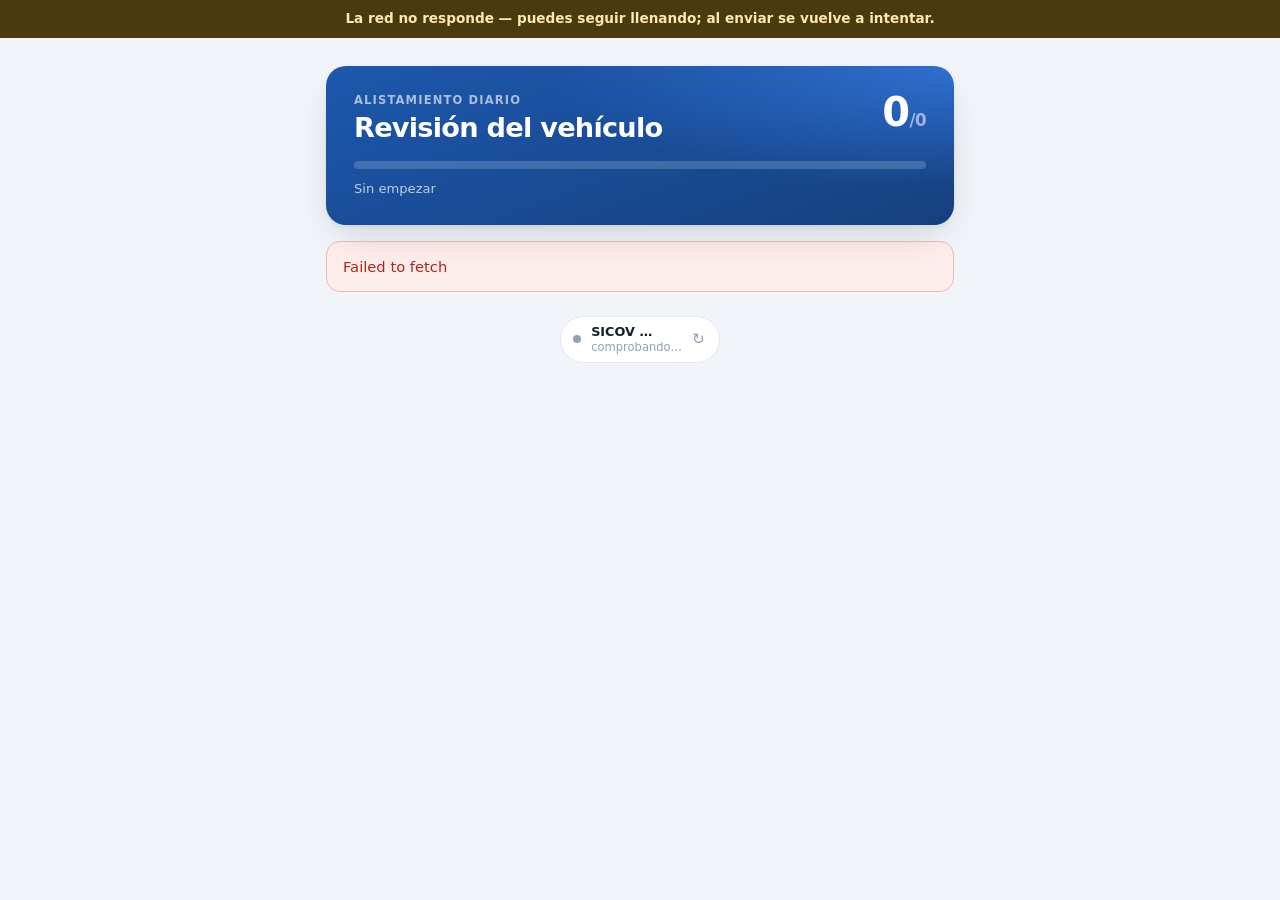
==== commit 165db481: "Versionado de la PWA autogestionado, con cuenta atras e indicador visible CUENTA ATRAS  Al detectars" ====
--- a/alistamiento.html
+++ b/alistamiento.html
@@ -116,7 +116,16 @@
     <ul class="pendientes-lista" id="pendientes-lista"></ul>
   </div>
 
-  <p class="pie">SICOV · <span id="version">…</span></p>
+  <footer class="pie">
+    <button type="button" class="version-caja" id="version-caja" data-estado="sinsw">
+      <span class="version-luz" aria-hidden="true"></span>
+      <span class="version-datos">
+        <span class="version-num">SICOV <span id="version">…</span></span>
+        <span class="version-nota" id="version-nota">comprobando…</span>
+      </span>
+      <span class="version-refrescar" aria-hidden="true">&#8635;</span>
+    </button>
+  </footer>
 </div>
 
 <!-- Solo el boton: el progreso ya vive en la cabecera. El rotulo del boton
--- a/assets/app.css
+++ b/assets/app.css
@@ -895,13 +895,26 @@
   position: sticky;
   top: 0;
   z-index: 10;
+  /* Contenedor de la barra de cuenta atras, que va en absolute. */
+  isolation: isolate;
   padding: 10px 16px;
   padding-top: calc(10px + env(safe-area-inset-top, 0px));
   font: 600 0.85rem/1.3 system-ui, sans-serif;
   text-align: center;
 }
 .cinta.sinred { background: #4a3a10; color: #ffe9b0; }
-.cinta.nueva  { background: var(--acento-claro); color: #fff; display: flex; align-items: center; gap: 10px; justify-content: center; }
+.cinta.nueva {
+  position: sticky;
+  background: var(--acento);
+  color: #fff;
+  display: flex;
+  align-items: center;
+  gap: 10px;
+  justify-content: center;
+  flex-wrap: wrap;
+}
+.cinta-texto { font-variant-numeric: tabular-nums; }
+.cinta-acciones { display: flex; gap: 8px; }
 .cinta button {
   font: 700 0.82rem/1 system-ui, sans-serif;
   padding: 9px 13px;
@@ -912,12 +925,100 @@
   color: var(--acento);
   cursor: pointer;
 }
+/* "Luego" no compite con "Ahora": aplazar es lo secundario. */
+.cinta button.discreta {
+  background: rgba(255, 255, 255, 0.16);
+  color: #fff;
+  box-shadow: inset 0 0 0 1px rgba(255, 255, 255, 0.35);
+}
+
+/* La barra que se vacia con la cuenta atras. Va pegada al borde inferior de la
+   cinta y no en el flujo: un numero que baja no se percibe mientras se mira
+   otra cosa, una longitud si. */
+.cinta-barra {
+  position: absolute;
+  left: 0; bottom: 0;
+  height: 3px;
+  width: var(--restante, 100%);
+  background: rgba(255, 255, 255, 0.85);
+  transition: width 1s linear;
+}
 
 .pie {
   margin: 24px 0 0;
-  text-align: center;
-  font-size: 0.78rem;
+  display: flex;
+  justify-content: center;
+}
+
+/* --- Indicador de version ---
+   Es un boton, no una etiqueta: al tocarlo busca actualizaciones. Asi soporte
+   puede decir "toca el numero de abajo" en vez de explicar como se reinstala
+   una PWA. Y el numero esta a la vista porque es el primer dato que hace falta
+   cuando alguien reporta algo raro desde un telefono. */
+.version-caja {
+  display: flex;
+  align-items: center;
+  gap: 10px;
+  min-height: 44px;
+  padding: 7px 14px 7px 12px;
+  border: 1px solid var(--linea);
+  border-radius: 99px;
+  background: var(--panel);
+  color: var(--suave);
+  font: inherit;
+  cursor: pointer;
+  transition: border-color .15s, background-color .15s;
+}
+.version-luz {
+  flex-shrink: 0;
+  width: 8px; height: 8px;
+  border-radius: 50%;
+  background: var(--tenue);
+}
+.version-datos {
+  display: flex;
+  flex-direction: column;
+  align-items: flex-start;
+  line-height: 1.25;
+}
+.version-num {
+  font-size: 0.8rem;
+  font-weight: 650;
+  color: var(--tinta);
+  font-variant-numeric: tabular-nums;
+}
+.version-nota { font-size: 0.72rem; color: var(--tenue); }
+.version-refrescar {
+  flex-shrink: 0;
+  font-size: 0.95rem;
   color: var(--tenue);
+}
+
+/* Al dia */
+.version-caja[data-estado="aldia"] .version-luz { background: var(--ok-claro); }
+
+/* Version nueva lista para entrar */
+.version-caja[data-estado="nueva"] .version-luz,
+.version-caja[data-estado="pendiente"] .version-luz {
+  background: var(--acento-claro);
+  /* Latido para que se note sin ocupar mas sitio. Se detiene si el sistema
+     pide menos movimiento. */
+  animation: latir 1.6s ease-in-out infinite;
+}
+.version-caja[data-estado="nueva"],
+.version-caja[data-estado="pendiente"] {
+  border-color: var(--acento-borde);
+  background: var(--acento-suave);
+}
+.version-caja[data-estado="nueva"] .version-nota,
+.version-caja[data-estado="pendiente"] .version-nota { color: var(--acento); font-weight: 650; }
+
+@keyframes latir {
+  0%, 100% { opacity: 1; transform: scale(1); }
+  50%      { opacity: .45; transform: scale(.8); }
+}
+@media (prefers-reduced-motion: reduce) {
+  .version-caja .version-luz { animation: none; }
 }
 
 /* --- Selector de la portada --- */
